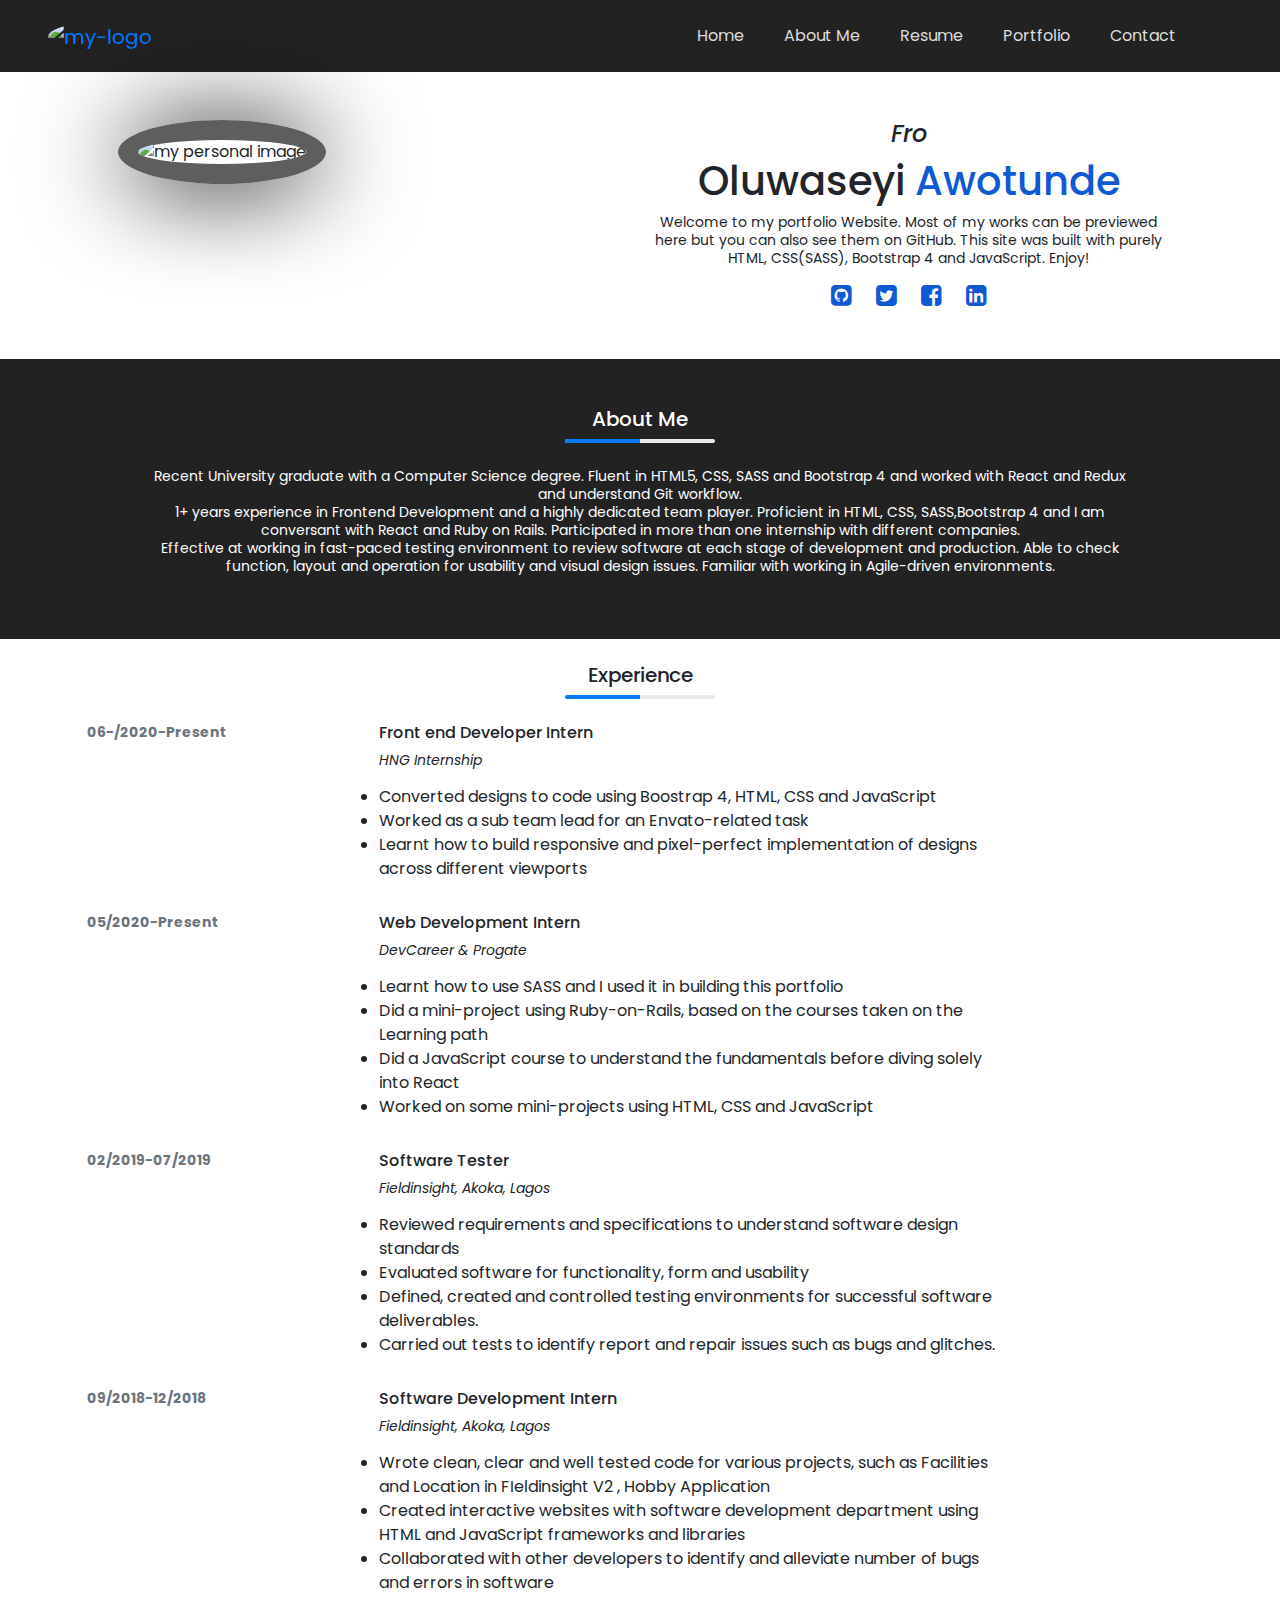
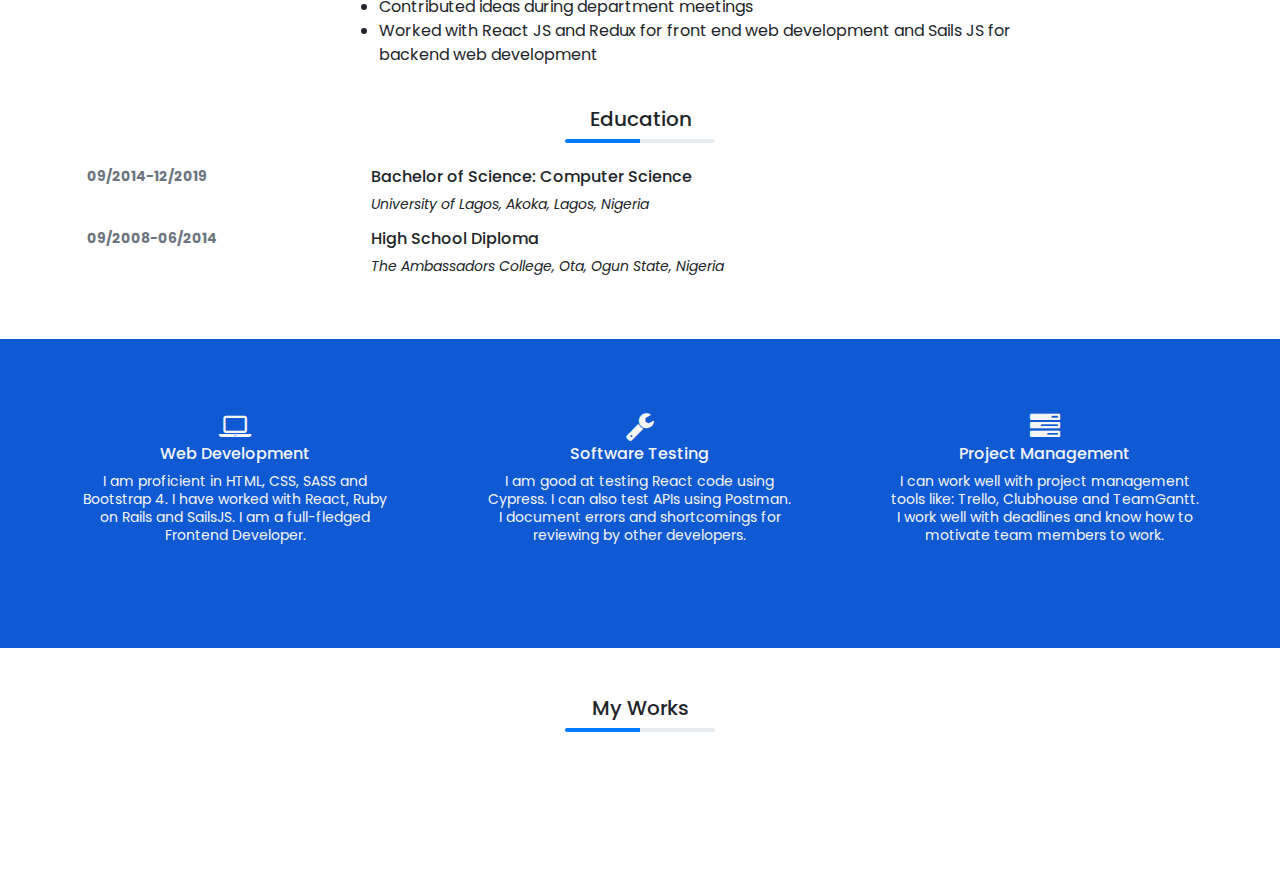
==== index.html @ 77f14347 "redesigned the view" ====
<!DOCTYPE html>
<html lang="en">
  <head>
    <meta charset="UTF-8" />
    <meta name="viewport" content="width=device-width, initial-scale=1.0" />
    <link
      rel="shortcut icon"
      href="./img/Free_Sample_By_Wix.jpg"
      type="image/jpg"
    />
    <title>Oluwaseyi</title>
    <link rel="stylesheet" href="css/main.css" />
    <link
      rel="stylesheet"
      href="https://maxcdn.bootstrapcdn.com/bootstrap/4.0.0/css/bootstrap.min.css"
      integrity="sha384-Gn5384xqQ1aoWXA+058RXPxPg6fy4IWvTNh0E263XmFcJlSAwiGgFAW/dAiS6JXm"
      crossorigin="anonymous"
    />
    <link
      rel="stylesheet"
      href="https://cdnjs.cloudflare.com/ajax/libs/font-awesome/4.7.0/css/font-awesome.min.css"
    />
    <link
      href="https://fonts.googleapis.com/css2?family=Poppins:ital,wght@0,200;0,300;0,400;0,500;0,600;0,700;0,800;0,900;1,200;1,700&display=swap"
      rel="stylesheet"
    />
  </head>

  <body>
    <div class="container mw-100 p-0">
      <nav class="navbar navbar-expand-lg header px-md-5">
        <a href="/" class="navbar-brand"
          ><img src="./img/Free_Sample_By_Wix.jpg" alt="my-logo"
        /></a>

        <button
          class="navbar-toggler border-0"
          type="button"
          data-toggle="collapse"
          data-target="#navbarNavDropdown"
          aria-controls="navbarNavDropdown"
          aria-expanded="false"
          aria-label="Toggle navigation"
        >
          <span role="navbar-toggler-icon">
            <i class="fa fa-bars" aria-hidden="true" style="color: #fff;"></i>
          </span>
        </button>

        <div class="collapse navbar-collapse" id="navbarNavDropdown">
          <ul class="navbar-nav pl-4 ml-auto mr-5">
            <li class="nav-item active py-2">
              <a href="#" class="nav-link mr-4">Home</a>
            </li>
            <li class="nav-item py-2">
              <a href="#about" class="nav-link mr-4">About Me</a>
            </li>
            <li class="nav-item py-2">
              <a href="#resume" class="nav-link mr-4">Resume</a>
            </li>
            <li class="nav-item py-2">
              <a href="#portfolio" class="nav-link mr-4">Portfolio</a>
            </li>
            <li class="nav-item py-2">
              <a href="#contact" class="nav-link">Contact</a>
            </li>
          </ul>
        </div>
      </nav>

      <!--MAIN BODY-->
      <!--HOME PAGE-->
      <div class="container mt-5 d-flex mb-5 text-center px-5">
        <div class="row">
          <div class="col-12 col-md-6 text-sm-center mb-4 text-md-left">
            <img
              src="./img/IMG_20181226_165359_433.jpg"
              alt="my personal image"
              class="img-fluid rounded-circle img-left"
            />
          </div>
          <div class="col-12 col-md-6 text-sm-center my-md-auto">
            <h4 class="font-italic">
              <span
                class="txt-rotate"
                data-period="2000"
                data-rotate='["Frontend Developer", "QA Tester", "Aspiring Full-stack Developer"]'
              ></span>
            </h4>
            <h1>Oluwaseyi <span class="name">Awotunde</span></h1>
            <p>
              Welcome to my portfolio Website. Most of my works can be previewed
              here but you can also see them on GitHub. This site was built with
              purely HTML, CSS(SASS), Bootstrap 4 and JavaScript. Enjoy!
            </p>
            <div class="icons d-flex justify-content-center">
              <a href="https://github.com/Shey1j" class="mr-4"
                ><i class="fa fa-github-square" aria-hidden="true"></i
              ></a>
              <a href="https://twitter.com/SeyiJuliana" class="mr-4"
                ><i class="fa fa-twitter-square" aria-hidden="true"></i
              ></a>
              <a href="https://www.facebook.com/awotunde.seyi.9" class="mr-4"
                ><i class="fa fa-facebook-square" aria-hidden="true"></i
              ></a>
              <a
                href="https://www.linkedin.com/in/oluwaseyi-awotunde-ba5690149/"
                ><i class="fa fa-linkedin-square" aria-hidden="true"></i
              ></a>
            </div>
          </div>
        </div>
      </div>

      <!--ABOUT PAGE-->
      <div class="container mw-100 px-5 py-4 py-md-5 text-center" id="about">
        <div class="main-title mb-4">
          <h2 class="text-white">About Me</h2>
          <div class="progress mx-auto" style="height: 4px; width: 150px;">
            <div
              class="progress-bar"
              role="progressbar"
              style="width: 50%;"
              aria-valuenow="50"
              aria-valuemin="0"
              aria-valuemax="100"
            ></div>
          </div>
        </div>

        <div class="text-center px-md-5">
          <p class="text-white about-text px-md-5">
            Recent University graduate with a Computer Science degree. Fluent in
            HTML5, CSS, SASS and Bootstrap 4 and worked with React and Redux and
            understand Git workflow. <br> 1+ years experience in Frontend
            Development and a highly dedicated team player. Proficient in HTML,
            CSS, SASS,Bootstrap 4 and I am conversant with React and Ruby on
            Rails. Participated in more than one internship with different
            companies. <br>Effective at working in fast-paced testing environment to
            review software at each stage of development and production. Able to
            check function, layout and operation for usability and visual design
            issues. Familiar with working in Agile-driven environments.
          </p>
        </div>

        <!--
        
        -->
      </div>

      <!--RESUME PAGE-->
      <div class="container px-4 py-4 mw-100" id="resume">
        <div class="text-center mb-4">
          <h2>Experience</h2>
          <div class="progress mx-auto" style="height: 4px; width: 150px;">
            <div
              class="progress-bar"
              role="progressbar"
              style="width: 50%;"
              aria-valuenow="50"
              aria-valuemin="0"
              aria-valuemax="100"
            ></div>
          </div>
        </div>

        <!--EXPERIENCES AND DATES-->
        <div class="row mb-4 px-md-5">
          <!--HNG INTERNSHIP-->
          <div class="col-12 d-flex mb-3">
            <div class="col-3 mr-2">
              <p class="resume-date font-weight-bold text-secondary">
                06-/2020-Present
              </p>
            </div>
            <div class="col-7 my-auto">
              <div class="resume-content">
                <h5>Front end Developer Intern</h5>
                <p class="company font-italic">HNG Internship</p>
                <ul class="d-none d-md-block">
                  <li>
                    Converted designs to code using Boostrap 4, HTML, CSS and
                    JavaScript
                  </li>
                  <li>Worked as a sub team lead for an Envato-related task</li>
                  <li>
                    Learnt how to build responsive and pixel-perfect
                    implementation of designs across different viewports
                  </li>
                </ul>
              </div>
            </div>

            <div class="col-1 my-auto d-block d-md-none">
              <i
                class="fa fa-chevron-right"
                aria-hidden="true"
                type="button"
                data-toggle="modal0"
                data-target="#hng"
              ></i>

              <!--ZEROTH MODAL-->
              <div
                class="modal fade"
                id="hng"
                tabindex="-1"
                role="dialog"
                aria-labelledby="hngTitle"
                aria-hidden="true"
              >
                <div class="modal-dialog modal-dialog-centered" role="document">
                  <div class="modal-content">
                    <div class="modal-header">
                      <h5 class="modal-title" id="hngLongTitle">
                        Front End Developer Intern
                      </h5>
                      <button
                        type="button"
                        class="close"
                        data-dismiss="modal"
                        aria-label="Close"
                      >
                        <span aria-hidden="true">&times;</span>
                      </button>
                    </div>
                    <div class="modal-body">
                      <div class="d-flex mb-4">
                        <p class="company text-center">
                          <img
                            src="./img/brand-logo.png"
                            alt=""
                            class="img-fluid w-100"
                          />
                          HNG Internship
                        </p>
                        <ul class="px-4">
                          <li>
                            Converted designs to code using Boostrap 4, HTML,
                            CSS and JavaScript
                          </li>
                          <li>
                            Worked as a sub team lead for an Envato-related task
                          </li>
                          <li>
                            Learnt how to build responsive and pixel-perfect
                            implementation of designs across different viewports
                          </li>
                        </ul>
                      </div>
                    </div>
                  </div>
                </div>
              </div>
            </div>
          </div>
          <!--DEVCAREER AND PROGATE-->
          <div class="col-12 d-flex mb-3">
            <div class="col-3 mr-2">
              <p class="resume-date font-weight-bold text-secondary">
                05/2020-Present
              </p>
            </div>
            <div class="col-7 my-auto">
              <div class="resume-content">
                <h5>Web Development Intern</h5>
                <p class="company font-italic">DevCareer & Progate</p>
                <ul class="d-none d-md-block">
                  <li>
                    Learnt how to use SASS and I used it in building this
                    portfolio
                  </li>
                  <li>
                    Did a mini-project using Ruby-on-Rails, based on the courses
                    taken on the Learning path
                  </li>
                  <li>
                    Did a JavaScript course to understand the fundamentals
                    before diving solely into React
                  </li>
                  <li>
                    Worked on some mini-projects using HTML, CSS and JavaScript
                  </li>
                </ul>
              </div>
            </div>
            <div class="col-1 my-auto d-block d-md-none">
              <i
                class="fa fa-chevron-right"
                aria-hidden="true"
                type="button"
                data-toggle="modal"
                data-target="#devcareer"
              ></i>

              <!--FIRST MODAL-->
              <div
                class="modal fade"
                id="devcareer"
                tabindex="-1"
                role="dialog"
                aria-labelledby="devcareerTitle"
                aria-hidden="true"
              >
                <div class="modal-dialog modal-dialog-centered" role="document">
                  <div class="modal-content">
                    <div class="modal-header">
                      <h5 class="modal-title" id="devcareerLongTitle">
                        Web Development Intern
                      </h5>
                      <button
                        type="button"
                        class="close"
                        data-dismiss="modal"
                        aria-label="Close"
                      >
                        <span aria-hidden="true">&times;</span>
                      </button>
                    </div>
                    <div class="modal-body">
                      <div class="d-flex mb-4">
                        <div class="col-5">
                          <img
                            src="./img/progate.png"
                            alt=""
                            class="d-block w-100"
                          />
                        </div>
                        <div class="col-2">
                          <h2>&</h2>
                        </div>
                        <div class="col-5">
                          <img
                            src="./img/devlogo2.png"
                            alt=""
                            class="d-block w-100"
                          />
                        </div>
                      </div>

                      <ul class="px-4">
                        <li>
                          Learnt how to use SASS and I used it in building this
                          portfolio
                        </li>
                        <li>
                          Did a mini-project using Ruby-on-Rails, based on the
                          courses taken on the Learning path
                        </li>
                        <li>
                          Did a JavaScript course to understand the fundamentals
                          before diving solely into React
                        </li>
                        <li>
                          Worked on some mini-projects using HTML, CSS and
                          JavaScript
                        </li>
                      </ul>
                    </div>
                  </div>
                </div>
              </div>
            </div>
          </div>
          <!--SOFTWARE TESTING-->
          <div class="col-12 d-flex mb-3">
            <div class="col-3 mr-2">
              <p class="resume-date font-weight-bold text-secondary">
                02/2019-07/2019
              </p>
            </div>
            <div class="col-7 my-auto">
              <div class="resume-content">
                <h5>Software Tester</h5>
                <p class="company font-italic">Fieldinsight, Akoka, Lagos</p>
                <ul class="d-none d-md-block">
                  <li>
                    Reviewed requirements and specifications to understand
                    software design standards
                  </li>

                  <li>
                    Evaluated software for functionality, form and usability
                  </li>
                  <li>
                    Defined, created and controlled testing environments for
                    successful software deliverables.
                  </li>
                  <li>
                    Carried out tests to identify report and repair issues such
                    as bugs and glitches.
                  </li>
                </ul>
              </div>
            </div>
            <div class="col-1 my-auto d-block d-md-none">
              <i
                class="fa fa-chevron-right"
                aria-hidden="true"
                type="button"
                data-toggle="modal"
                data-target="#software"
              ></i>

              <!--SECOND MODAL-->
              <div
                class="modal fade"
                id="software"
                tabindex="-1"
                role="dialog"
                aria-labelledby="softwareTitle"
                aria-hidden="true"
              >
                <div class="modal-dialog modal-dialog-centered" role="document">
                  <div class="modal-content">
                    <div class="modal-header">
                      <h5 class="modal-title" id="softwareLongTitle">
                        Software Tester
                      </h5>
                      <button
                        type="button"
                        class="close"
                        data-dismiss="modal"
                        aria-label="Close"
                      >
                        <span aria-hidden="true">&times;</span>
                      </button>
                    </div>
                    <div class="modal-body">
                      <p class="company text-center">
                        <img
                          src="./img/company.png"
                          alt=""
                          class="img-fluid w-100"
                        />
                        Fieldinsight, Akoka, Lagos
                      </p>
                      <ul class="px-4">
                        <li>
                          Reviewed requirements and specifications to understand
                          software design standards
                        </li>

                        <li>
                          Evaluated software for functionality, form and
                          usability
                        </li>
                        <li>
                          Defined, created and controlled testing environments
                          for successful software deliverables.
                        </li>
                        <li>
                          Carried out tests to identify report and repair issues
                          such as bugs and glitches.
                        </li>
                      </ul>
                    </div>
                  </div>
                </div>
              </div>
            </div>
          </div>

          <!--SOFTWARE DEVELOPMENT INTERN-->
          <div class="col-12 d-flex">
            <div class="col-3 mr-2">
              <p class="resume-date font-weight-bold text-secondary">
                09/2018-12/2018
              </p>
            </div>
            <div class="col-7 my-auto">
              <div class="resume-content">
                <h5>Software Development Intern</h5>
                <p class="company font-italic">Fieldinsight, Akoka, Lagos</p>
                <ul class="d-none d-md-block">
                  <li>
                    Wrote clean, clear and well tested code for various
                    projects, such as Facilities and Location in FIeldinsight V2
                    , Hobby Application
                  </li>
                  <li>
                    Created interactive websites with software development
                    department using HTML and JavaScript frameworks and
                    libraries
                  </li>
                  <li>
                    Collaborated with other developers to identify and alleviate
                    number of bugs and errors in software
                  </li>
                  <li>Contributed ideas during department meetings</li>
                  <li>
                    Worked with React JS and Redux for front end web development
                    and Sails JS for backend web development
                  </li>
                </ul>
              </div>
            </div>
            <div class="col-1 my-auto d-block d-md-none">
              <i
                class="fa fa-chevron-right"
                aria-hidden="true"
                type="button"
                data-toggle="modal"
                data-target="#development"
              ></i>

              <!--THIRD MODAL-->
              <div
                class="modal fade"
                id="development"
                tabindex="-1"
                role="dialog"
                aria-labelledby="developmentTitle"
                aria-hidden="true"
              >
                <div class="modal-dialog modal-dialog-centered" role="document">
                  <div class="modal-content">
                    <div class="modal-header">
                      <h5 class="modal-title" id="developmentLongTitle">
                        Software Development Intern
                      </h5>
                      <button
                        type="button"
                        class="close"
                        data-dismiss="modal"
                        aria-label="Close"
                      >
                        <span aria-hidden="true">&times;</span>
                      </button>
                    </div>
                    <div class="modal-body">
                      <p class="company text-center">
                        <img
                          src="./img/company.png"
                          alt=""
                          class="img-fluid w-100"
                        />
                        Fieldinsight, Akoka, Lagos
                      </p>
                      <ul class="px-4">
                        <li>
                          Wrote clean, clear and well tested code for various
                          projects, such as Facilities and Location in
                          FIeldinsight V2 , Hobby Application
                        </li>
                        <li>
                          Created interactive websites with software development
                          department using HTML and JavaScript frameworks and
                          libraries
                        </li>
                        <li>
                          Collaborated with other developers to identify and
                          alleviate number of bugs and errors in software
                        </li>
                        <li>Contributed ideas during department meetings</li>
                        <li>
                          Worked with React JS and Redux for front end web
                          development and Sails JS for backend web development
                        </li>
                      </ul>
                    </div>
                  </div>
                </div>
              </div>
            </div>
          </div>
        </div>

        <!--EDUCATION-->
        <div class="text-center mb-4">
          <h2>Education</h2>
          <div class="progress mx-auto" style="height: 4px; width: 150px;">
            <div
              class="progress-bar"
              role="progressbar"
              style="width: 50%;"
              aria-valuenow="50"
              aria-valuemin="0"
              aria-valuemax="100"
            ></div>
          </div>
        </div>

        <div class="row mb-4 px-md-5">
          <div class="col-12 d-flex">
            <div class="col-3">
              <p class="resume-date font-weight-bold text-secondary">
                09/2014-12/2019
              </p>
            </div>
            <div class="col-9 my-auto">
              <div class="resume-content">
                <h5>Bachelor of Science: Computer Science</h5>
                <p class="company font-italic">
                  University of Lagos, Akoka, Lagos, Nigeria
                </p>
              </div>
            </div>
          </div>
          <div class="col-12 d-flex">
            <div class="col-3">
              <p class="resume-date font-weight-bold text-secondary">
                09/2008-06/2014
              </p>
            </div>
            <div class="col-9 my-auto">
              <div class="resume-content">
                <h5>High School Diploma</h5>
                <p class="company font-italic">
                  The Ambassadors College, Ota, Ogun State, Nigeria
                </p>
              </div>
            </div>
          </div>
        </div>
      </div>

      <!--WORK MANAGEMENT-->
      <div class="container py-5 px-5 mw-100 work-content">
        <div class="row text-center py-md-4">
          <div class="col-12 col-md-4 mb-3 px-md-5">
            <i class="fa fa-laptop" aria-hidden="true"></i>
            <div class="content">
              <h5>Web Development</h5>
              <p>
                I am proficient in HTML, CSS, SASS and Bootstrap 4. I have
                worked with React, Ruby on Rails and SailsJS. I am a
                full-fledged Frontend Developer.
              </p>
            </div>
          </div>
          <div class="col-12 col-md-4 mb-3 px-md-5">
            <i class="fa fa-wrench" aria-hidden="true"></i>
            <div class="content">
              <h5>Software Testing</h5>
              <p>
                I am good at testing React code using Cypress. I can also test
                APIs using Postman. I document errors and shortcomings for
                reviewing by other developers.
              </p>
            </div>
          </div>
          <div class="col-12 col-md-4 px-md-5">
            <i class="fa fa-tasks" aria-hidden="true"></i>
            <div class="content">
              <h5>Project Management</h5>
              <p>
                I can work well with project management tools like: Trello,
                Clubhouse and TeamGantt. I work well with deadlines and know how
                to motivate team members to work.
              </p>
            </div>
          </div>
        </div>
      </div>

      <!--MY PORTFOLIO-->
      <div class="container px-4 py-5 mw-100 text-center" id="portfolio">
        <div class="main-title mb-4">
          <h2>My Works</h2>
          <div class="progress mx-auto" style="height: 4px; width: 150px;">
            <div
              class="progress-bar"
              role="progressbar"
              style="width: 50%;"
              aria-valuenow="50"
              aria-valuemin="0"
              aria-valuemax="100"
            ></div>
          </div>
        </div>

        <div class="row px-4 py-4">
          <div class="col-12">
            <div class="card border-0">
              <div class="card-body"></div>
            </div>
          </div>
        </div>
      </div>
    </div>

    <script src="./js/txtRotate.js"></script>
    <script
      src="https://code.jquery.com/jquery-3.2.1.slim.min.js"
      integrity="sha384-KJ3o2DKtIkvYIK3UENzmM7KCkRr/rE9/Qpg6aAZGJwFDMVNA/GpGFF93hXpG5KkN"
      crossorigin="anonymous"
    ></script>
    <script
      src="https://cdnjs.cloudflare.com/ajax/libs/popper.js/1.12.9/umd/popper.min.js"
      integrity="sha384-ApNbgh9B+Y1QKtv3Rn7W3mgPxhU9K/ScQsAP7hUibX39j7fakFPskvXusvfa0b4Q"
      crossorigin="anonymous"
    ></script>
    <script
      src="https://maxcdn.bootstrapcdn.com/bootstrap/4.0.0/js/bootstrap.min.js"
      integrity="sha384-JZR6Spejh4U02d8jOt6vLEHfe/JQGiRRSQQxSfFWpi1MquVdAyjUar5+76PVCmYl"
      crossorigin="anonymous"
    ></script>
  </body>
</html>
---- css/main.css ----
* {
  margin: 0;
  padding: 0;
  font-family: "Poppins", Arial, Helvetica, sans-serif;
}

html {
  scroll-behavior: smooth;
}

.header {
  background: #222 !important;
}

p {
  font-size: 14px;
  line-height: 18px;
}

h2 {
  font-size: 20px !important;
  line-height: 24px !important;
}

h5 {
  font-size: 16px !important;
  line-height: 20px !important;
}

/*.navbar-expand-lg .navbar-nav .nav-link*/
.navbar-brand img {
  width: 100px;
  height: 100px;
  border-radius: 50%;
}

.navbar-expand-lg .navbar-nav .nav-link {
  color: #ddd;
}

.navbar-expand-lg .navbar-nav .nav-link:hover {
  color: #0f59d2;
}

/*---HOME PAGE---*/
.img-left {
  width: 200px;
  height: 200px;
  border: 20px solid #5e5e5e;
  -webkit-box-shadow: 0px 4px 100px 0 #000;
  box-shadow: 0px 4px 100px 0 #000;
}

@media (min-width: 768px) {
  .img-left {
    width: 400px;
    height: 400px;
  }
}

.name {
  color: #0f59d2;
}

.icons i {
  font-size: 24px;
  color: #0f59d2;
}

/*--ABOUT PAGE--*/
#about {
  background-color: #222;
}

.work-content {
  background-color: #0f59d2;
}

.work-content i {
  color: #f5f5f5;
  font-size: 30px;
}

.content {
  color: #f5f5f5;
}
/*# sourceMappingURL=main.css.map */
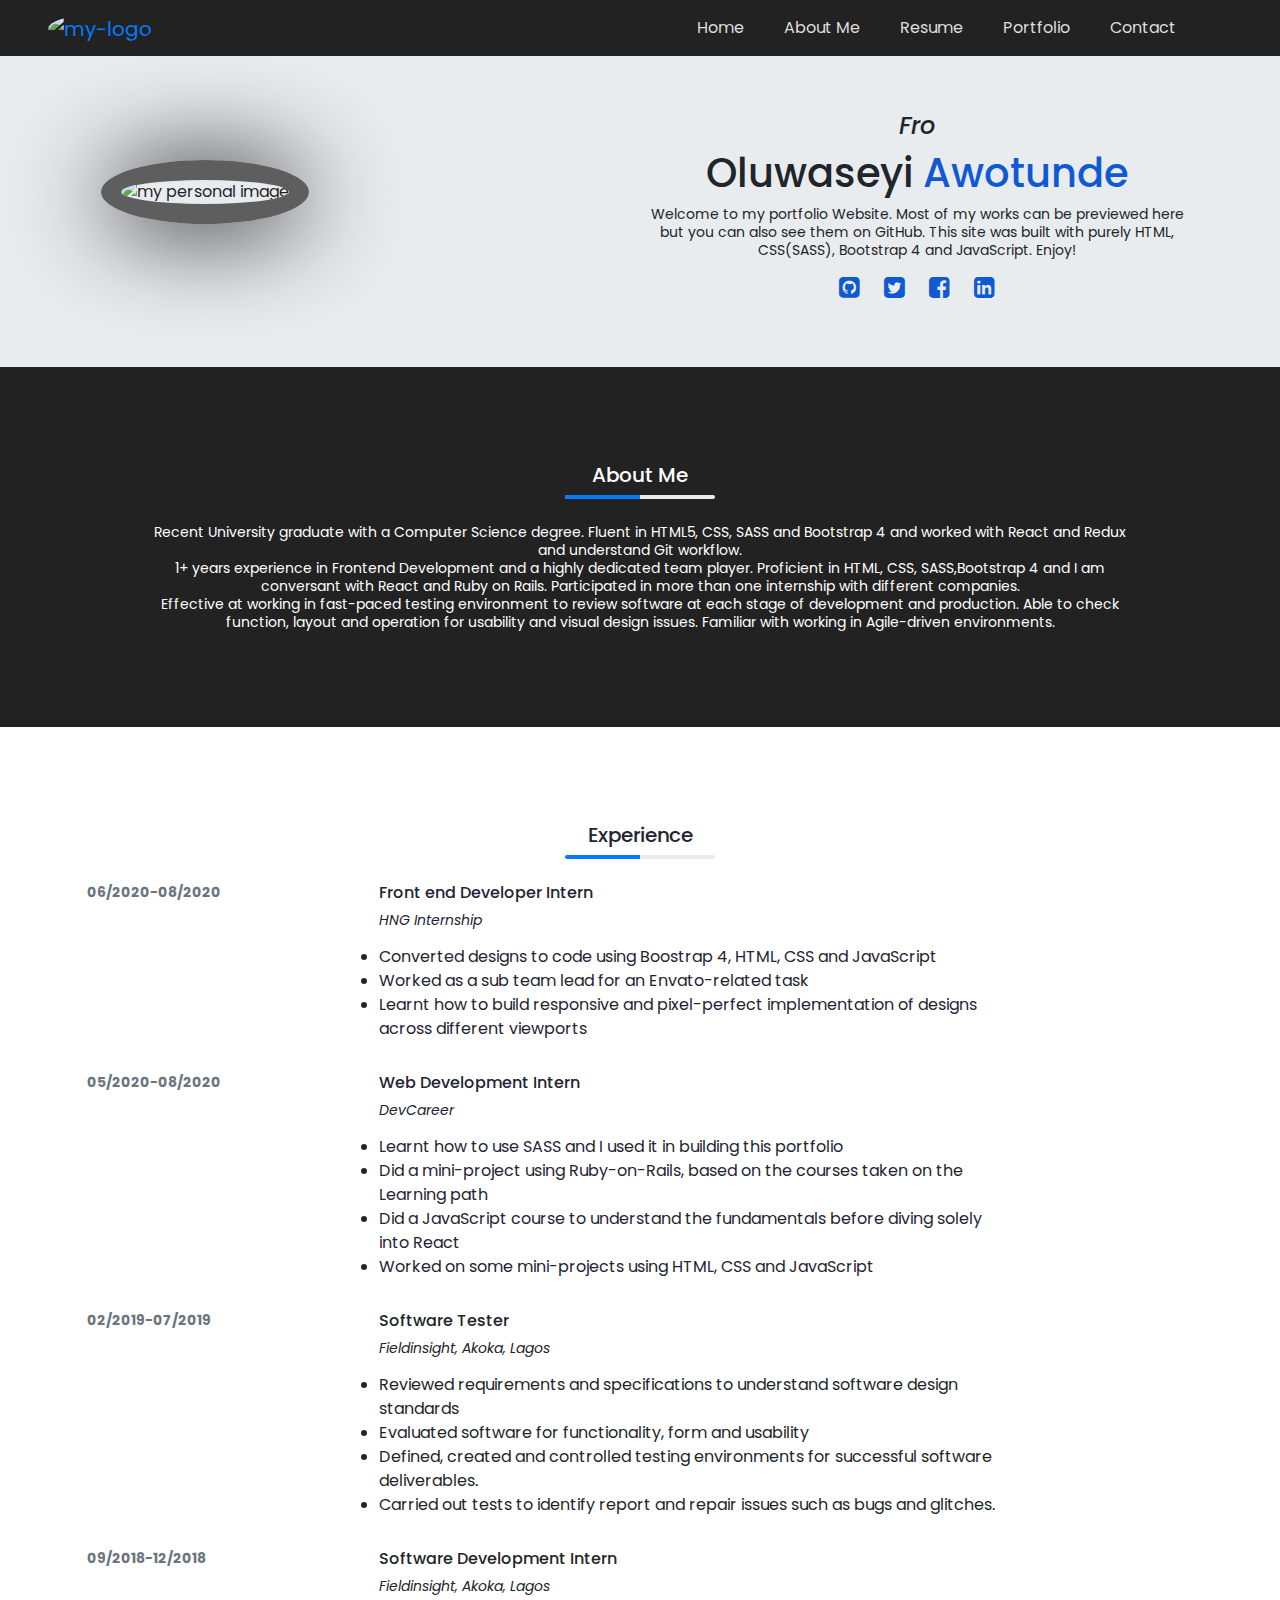
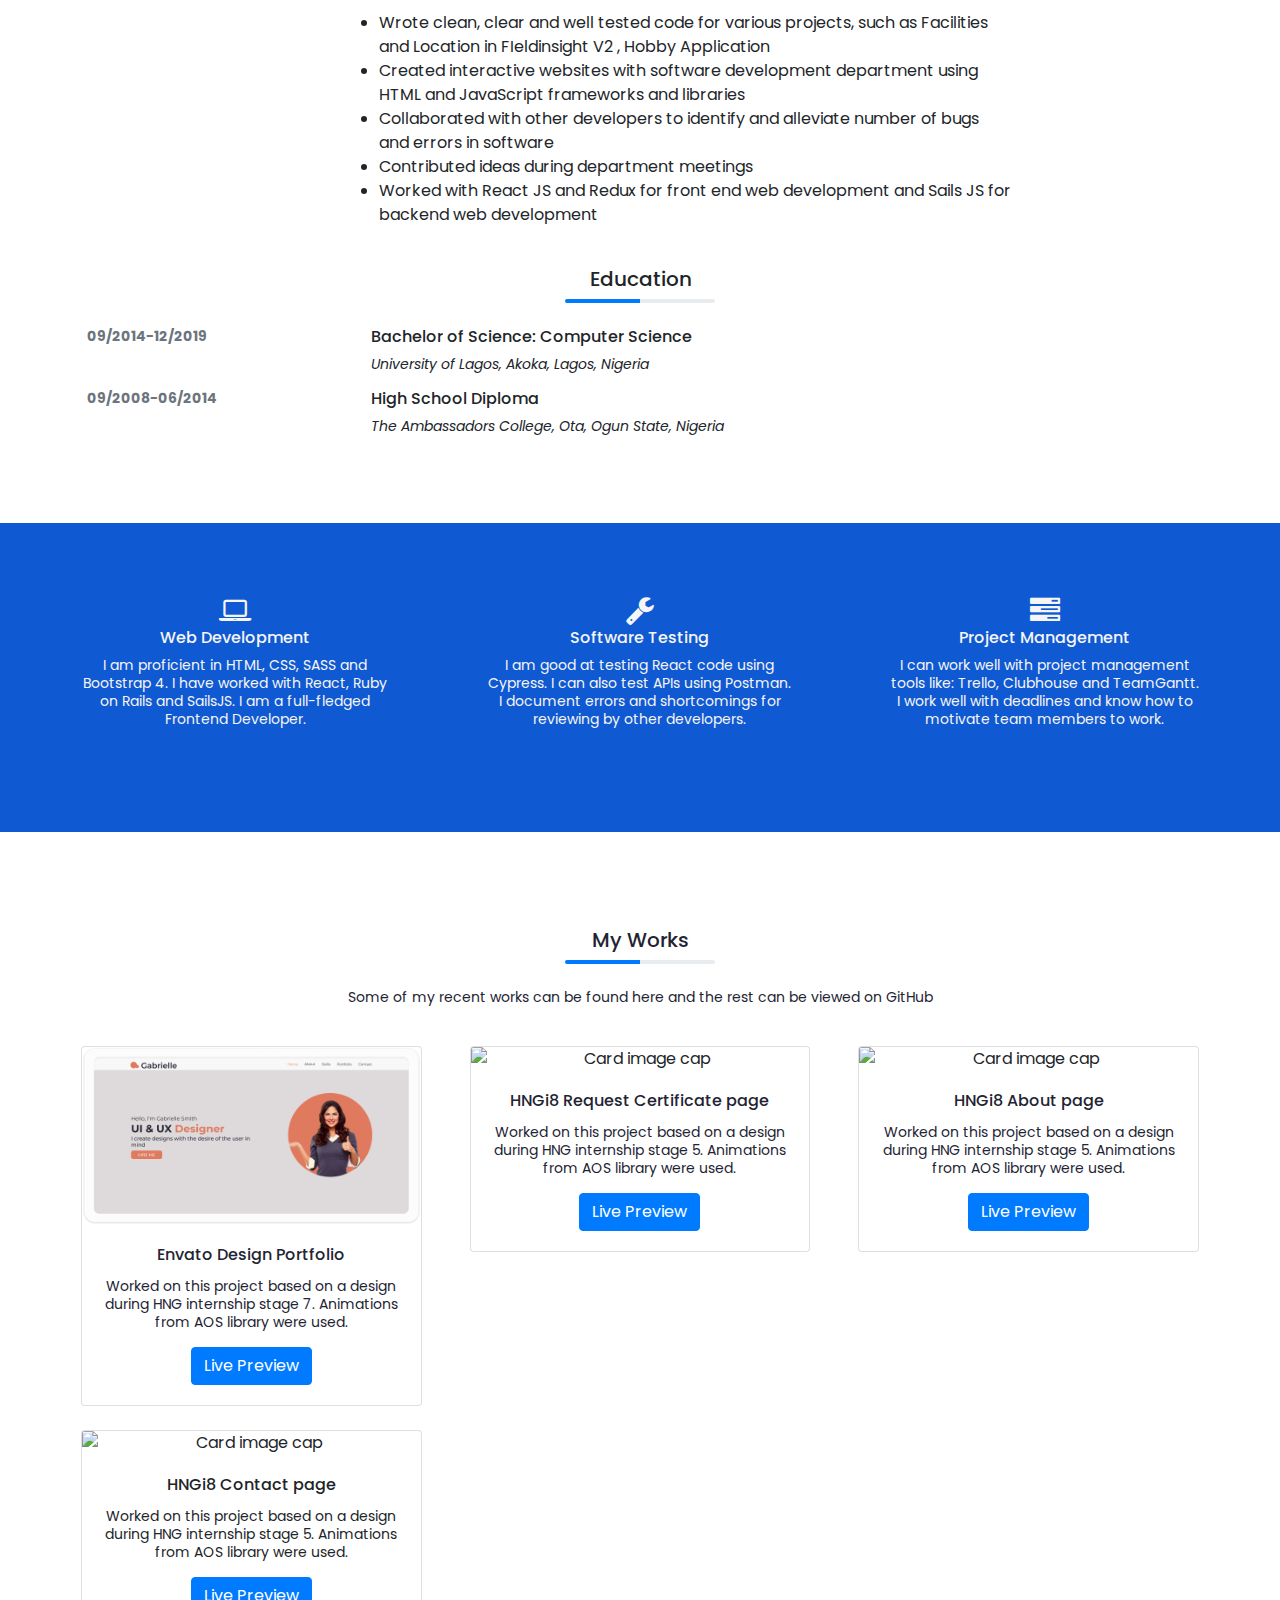
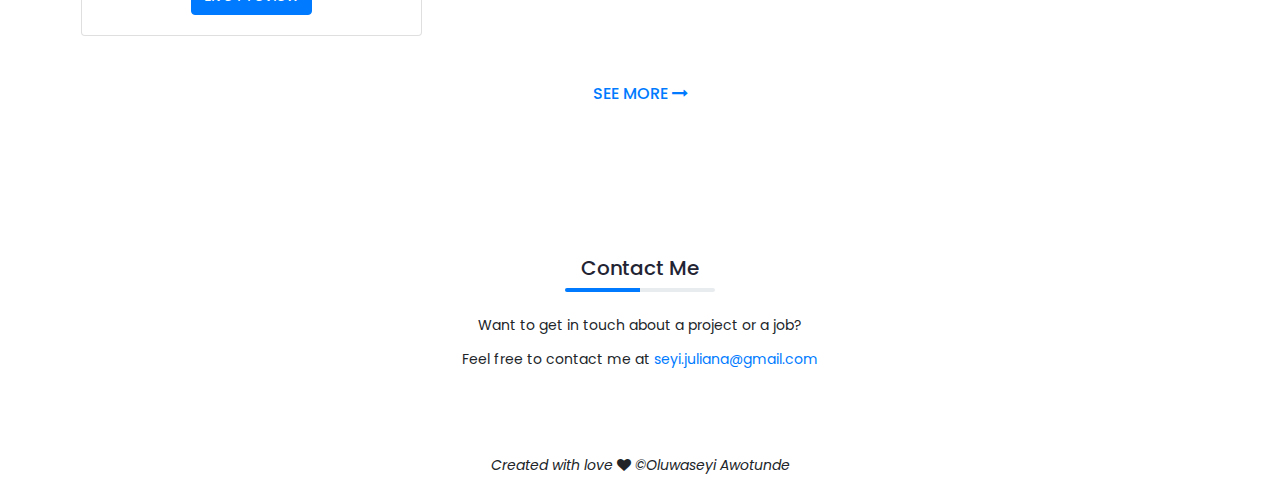
==== commit ee48171b: "adjusted some inconsistencies" ====
--- a/index.html
+++ b/index.html
@@ -27,8 +27,11 @@
   </head>
 
   <body>
-    <div class="container mw-100 p-0">
-      <nav class="navbar navbar-expand-lg header px-md-5">
+    <header class="mb-5">
+      <nav
+        class="navbar navbar-expand-lg header position-fixed sticky-top py-0 px-md-5 w-100"
+        style="z-index: 99;"
+      >
         <a href="/" class="navbar-brand"
           ><img src="./img/Free_Sample_By_Wix.jpg" alt="my-logo"
         /></a>
@@ -49,7 +52,7 @@
 
         <div class="collapse navbar-collapse" id="navbarNavDropdown">
           <ul class="navbar-nav pl-4 ml-auto mr-5">
-            <li class="nav-item active py-2">
+            <li class="nav-item py-2">
               <a href="#" class="nav-link mr-4">Home</a>
             </li>
             <li class="nav-item py-2">
@@ -67,24 +70,28 @@
           </ul>
         </div>
       </nav>
-
+    </header>
+
+    <main>
       <!--MAIN BODY-->
       <!--HOME PAGE-->
-      <div class="container mt-5 d-flex mb-5 text-center px-5">
-        <div class="row">
-          <div class="col-12 col-md-6 text-sm-center mb-4 text-md-left">
+      <div class="jumbotron jumbotron-fluid mb-0">
+        <div
+          class="container text-center text-md-left d-md-flex px-md-3 mx-lg-auto"
+        >
+          <div class="col-12 col-md-6 text-center text-md-left">
             <img
               src="./img/IMG_20181226_165359_433.jpg"
               alt="my personal image"
-              class="img-fluid rounded-circle img-left"
+              class="img-fluid rounded-circle mt-5 mb-3 img-left"
             />
           </div>
-          <div class="col-12 col-md-6 text-sm-center my-md-auto">
+          <div class="col-12 col-md-6 px-md-0 my-md-auto text-md-center">
             <h4 class="font-italic">
               <span
                 class="txt-rotate"
                 data-period="2000"
-                data-rotate='["Frontend Developer", "QA Tester", "Aspiring Full-stack Developer"]'
+                data-rotate='["Frontend Engineer", "QA Tester", "Aspiring Full-stack Engineer"]'
               ></span>
             </h4>
             <h1>Oluwaseyi <span class="name">Awotunde</span></h1>
@@ -111,10 +118,9 @@
           </div>
         </div>
       </div>
-
       <!--ABOUT PAGE-->
       <div class="container mw-100 px-5 py-4 py-md-5 text-center" id="about">
-        <div class="main-title mb-4">
+        <div class="main-title mt-5 mb-4">
           <h2 class="text-white">About Me</h2>
           <div class="progress mx-auto" style="height: 4px; width: 150px;">
             <div
@@ -128,30 +134,27 @@
           </div>
         </div>
 
-        <div class="text-center px-md-5">
+        <div class="text-center px-md-5 mb-5">
           <p class="text-white about-text px-md-5">
             Recent University graduate with a Computer Science degree. Fluent in
             HTML5, CSS, SASS and Bootstrap 4 and worked with React and Redux and
-            understand Git workflow. <br> 1+ years experience in Frontend
-            Development and a highly dedicated team player. Proficient in HTML,
-            CSS, SASS,Bootstrap 4 and I am conversant with React and Ruby on
-            Rails. Participated in more than one internship with different
-            companies. <br>Effective at working in fast-paced testing environment to
-            review software at each stage of development and production. Able to
-            check function, layout and operation for usability and visual design
-            issues. Familiar with working in Agile-driven environments.
+            understand Git workflow. <br />
+            1+ years experience in Frontend Development and a highly dedicated
+            team player. Proficient in HTML, CSS, SASS,Bootstrap 4 and I am
+            conversant with React and Ruby on Rails. Participated in more than
+            one internship with different companies. <br />Effective at working
+            in fast-paced testing environment to review software at each stage
+            of development and production. Able to check function, layout and
+            operation for usability and visual design issues. Familiar with
+            working in Agile-driven environments.
           </p>
         </div>
-
-        <!--
-        
-        -->
       </div>
 
       <!--RESUME PAGE-->
-      <div class="container px-4 py-4 mw-100" id="resume">
-        <div class="text-center mb-4">
-          <h2>Experience</h2>
+      <div class="container px-4 py-4 py-md-5 mw-100" id="resume">
+        <div class="text-center mt-5 mb-4">
+          <h2 style="color: #232433;">Experience</h2>
           <div class="progress mx-auto" style="height: 4px; width: 150px;">
             <div
               class="progress-bar"
@@ -170,14 +173,16 @@
           <div class="col-12 d-flex mb-3">
             <div class="col-3 mr-2">
               <p class="resume-date font-weight-bold text-secondary">
-                06-/2020-Present
+                06/2020-08/2020
               </p>
             </div>
             <div class="col-7 my-auto">
               <div class="resume-content">
-                <h5>Front end Developer Intern</h5>
-                <p class="company font-italic">HNG Internship</p>
-                <ul class="d-none d-md-block">
+                <h5 style="color: #232433;">Front end Developer Intern</h5>
+                <p class="company font-italic" style="color: #232433;">
+                  HNG Internship
+                </p>
+                <ul class="d-none d-md-block" style="color: #232433;">
                   <li>
                     Converted designs to code using Boostrap 4, HTML, CSS and
                     JavaScript
@@ -258,14 +263,16 @@
           <div class="col-12 d-flex mb-3">
             <div class="col-3 mr-2">
               <p class="resume-date font-weight-bold text-secondary">
-                05/2020-Present
+                05/2020-08/2020
               </p>
             </div>
             <div class="col-7 my-auto">
               <div class="resume-content">
-                <h5>Web Development Intern</h5>
-                <p class="company font-italic">DevCareer & Progate</p>
-                <ul class="d-none d-md-block">
+                <h5 style="color: #232433;">Web Development Intern</h5>
+                <p class="company font-italic" style="color: #232433;">
+                  DevCareer
+                </p>
+                <ul class="d-none d-md-block" style="color: #232433;">
                   <li>
                     Learnt how to use SASS and I used it in building this
                     portfolio
@@ -319,17 +326,7 @@
                     </div>
                     <div class="modal-body">
                       <div class="d-flex mb-4">
-                        <div class="col-5">
-                          <img
-                            src="./img/progate.png"
-                            alt=""
-                            class="d-block w-100"
-                          />
-                        </div>
-                        <div class="col-2">
-                          <h2>&</h2>
-                        </div>
-                        <div class="col-5">
+                        <div class="col-12 px-5">
                           <img
                             src="./img/devlogo2.png"
                             alt=""
@@ -656,8 +653,8 @@
 
       <!--MY PORTFOLIO-->
       <div class="container px-4 py-5 mw-100 text-center" id="portfolio">
-        <div class="main-title mb-4">
-          <h2>My Works</h2>
+        <div class="main-title mt-5 mb-4">
+          <h2 style="color: #232433;">My Works</h2>
           <div class="progress mx-auto" style="height: 4px; width: 150px;">
             <div
               class="progress-bar"
@@ -670,15 +667,152 @@
           </div>
         </div>
 
-        <div class="row px-4 py-4">
-          <div class="col-12">
-            <div class="card border-0">
-              <div class="card-body"></div>
-            </div>
-          </div>
-        </div>
+        <div class="text-center px-md-5">
+          <p class="px-md-5" style="color: #232433;">
+            Some of my recent works can be found here and the rest can be viewed
+            on GitHub
+          </p>
+        </div>
+
+        <div class="row px-4 py-4 px-md-5">
+          <div class="col-12 col-md-4 mb-4 px-5 px-md-0">
+            <div class="card mx-md-4">
+              <img
+                class="card-img-top w-100"
+                src="img/designportfolio.png"
+                alt="Card image cap"
+              />
+              <div class="card-body">
+                <h5 class="card-title" style="color: #232433;">
+                  Envato Design Portfolio
+                </h5>
+                <p class="card-text" style="color: #232433;">
+                  Worked on this project based on a design during HNG internship
+                  stage 7. Animations from AOS library were used.
+                </p>
+                <a
+                  target="_blank"
+                  href="https://envato-2-0.netlify.app/"
+                  class="btn btn-primary"
+                  >Live Preview</a
+                >
+              </div>
+            </div>
+          </div>
+
+          <div class="col-12 col-md-4 mb-4 px-5 px-md-0">
+            <div class="card mx-md-4">
+              <img
+                class="card-img-top w-100"
+                src="img/certificate.PNG"
+                alt="Card image cap"
+              />
+              <div class="card-body">
+                <h5 class="card-title" style="color: #232433;">
+                  HNGi8 Request Certificate page
+                </h5>
+                <p class="card-text" style="color: #232433;">
+                  Worked on this project based on a design during HNG internship
+                  stage 5. Animations from AOS library were used.
+                </p>
+                <a
+                  target="_blank"
+                  href="https://hngi8.netlify.app/pages/request-certificate.html"
+                  class="btn btn-primary"
+                  >Live Preview</a
+                >
+              </div>
+            </div>
+          </div>
+
+          <div class="col-12 col-md-4 mb-4 px-5 px-md-0">
+            <div class="card mx-md-4">
+              <img
+                class="card-img-top w-100"
+                src="img/about.PNG"
+                alt="Card image cap"
+              />
+              <div class="card-body">
+                <h5 class="card-title" style="color: #232433;">
+                  HNGi8 About page
+                </h5>
+                <p class="card-text" style="color: #232433;">
+                  Worked on this project based on a design during HNG internship
+                  stage 5. Animations from AOS library were used.
+                </p>
+                <a
+                  target="_blank"
+                  href="https://hngi8.netlify.app/pages/about.html"
+                  class="btn btn-primary"
+                  >Live Preview</a
+                >
+              </div>
+            </div>
+          </div>
+
+          <div class="col-12 col-md-4 mb-4 px-5 px-md-0">
+            <div class="card mx-md-4">
+              <img
+                class="card-img-top w-100"
+                src="img/contact.PNG"
+                alt="Card image cap"
+              />
+              <div class="card-body">
+                <h5 class="card-title">HNGi8 Contact page</h5>
+                <p class="card-text">
+                  Worked on this project based on a design during HNG internship
+                  stage 5. Animations from AOS library were used.
+                </p>
+                <a
+                  target="_blank"
+                  href="https://hngi8.netlify.app/pages/contact.html"
+                  class="btn btn-primary"
+                  >Live Preview</a
+                >
+              </div>
+            </div>
+          </div>
+        </div>
+
+        <a href="https://github.com/Shey1j" class="see-more"
+          ><h5>
+            SEE MORE
+            <i class="fa fa-long-arrow-right" aria-hidden="true"></i></h5
+        ></a>
       </div>
-    </div>
+
+      <!--CONTACT ME-->
+      <div class="container px-md-4 py-5 mw-100 text-center" id="contact">
+        <div class="main-title mt-5 mb-4">
+          <h2 style="color: #232433;">Contact Me</h2>
+          <div class="progress mx-auto" style="height: 4px; width: 150px;">
+            <div
+              class="progress-bar"
+              role="progressbar"
+              style="width: 50%;"
+              aria-valuenow="50"
+              aria-valuemin="0"
+              aria-valuemax="100"
+            ></div>
+          </div>
+        </div>
+
+        <div class="text-center">
+          <p>Want to get in touch about a project or a job?</p>
+          <p>
+            Feel free to contact me at
+            <a href="mailto:seyi.juliana@gmail.com">seyi.juliana@gmail.com</a>
+          </p>
+        </div>
+      </div>
+    </main>
+
+    <footer class="text-center pt-4 pb-2">
+      <p class="font-italic">
+        Created with love
+        <i class="fa fa-heart" aria-hidden="true"></i> &copy;Oluwaseyi Awotunde
+      </p>
+    </footer>
 
     <script src="./js/txtRotate.js"></script>
     <script
